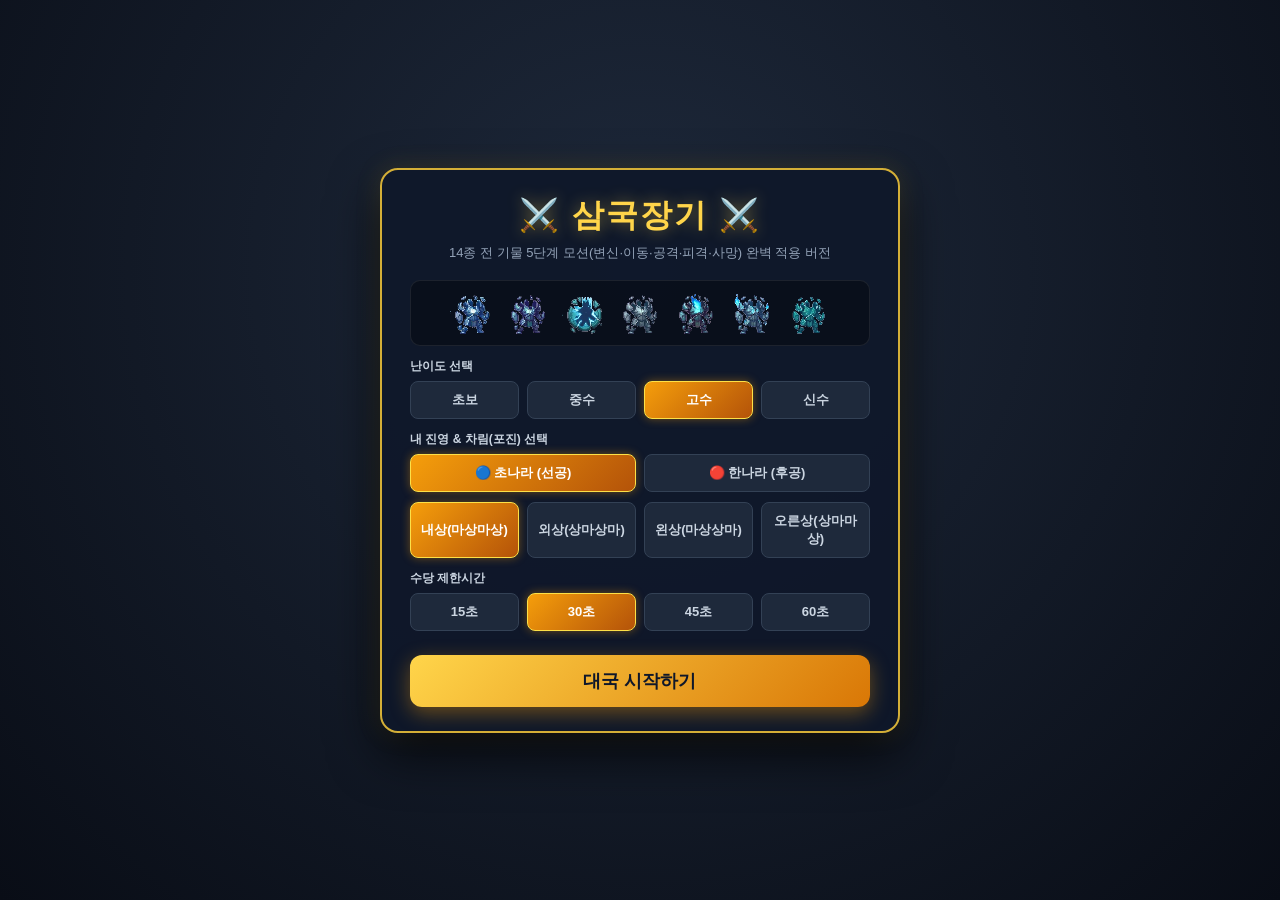
==== games/janggi/index.html @ 3f54d917 "Add files via upload" ====
<!DOCTYPE html>
<html lang="ko">
<head>
<meta charset="UTF-8">
<meta name="viewport" content="width=device-width,initial-scale=1.0,maximum-scale=1.0,user-scalable=no">
<title>삼국장기 - 캐릭터 모션 & 극한 타격 에디션</title>
<style>
*{box-sizing:border-box;-webkit-tap-highlight-color:transparent}
body{margin:0;padding:0;background:#0a0e1a;color:#f1f5f9;font-family:'Malgun Gothic','Apple SD Gothic Neo',sans-serif;overflow:hidden;user-select:none;-webkit-user-select:none}
#st{position:fixed;inset:0;display:flex;flex-direction:column;align-items:center;justify-content:center;background:radial-gradient(circle at 50% 30%,#1e293b 0%,#090d16 100%);z-index:20;padding:16px}
.lobby-card{background:rgba(15,23,42,0.92);border:2px solid #d4af37;border-radius:18px;padding:24px 28px;max-width:520px;width:100%;box-shadow:0 20px 50px rgba(0,0,0,0.75),0 0 25px rgba(212,175,55,0.2);text-align:center}
.lobby-title{font-size:32px;font-weight:900;color:#ffd54a;margin:0 0 6px;text-shadow:0 0 16px rgba(255,213,74,0.45);letter-spacing:2px}
.lobby-sub{font-size:13px;color:#94a3b8;margin-bottom:18px}
.sec-label{font-size:12px;font-weight:700;color:#cbd5e1;text-align:left;margin:12px 0 6px;display:block}
.opt-row{display:grid;grid-template-columns:repeat(4,1fr);gap:8px;margin-bottom:10px}
.opt-btn{background:#1e293b;color:#cbd5e1;border:1px solid #334155;padding:9px 6px;border-radius:8px;font-weight:700;font-size:13px;cursor:pointer;transition:0.15s}
.opt-btn.on{background:linear-gradient(135deg,#f59e0b,#b45309);color:#fff;border-color:#fde047;box-shadow:0 0 10px rgba(245,158,11,0.4)}
.start-btn{width:100%;margin-top:14px;padding:14px;font-size:18px;font-weight:900;border:none;border-radius:12px;cursor:pointer;background:linear-gradient(135deg,#ffd54a,#d97706);color:#0f172a;box-shadow:0 6px 20px rgba(245,158,11,0.4);transition:0.15s}
.start-btn:active{transform:scale(0.98)}
.preview-strip{display:flex;justify-content:center;gap:8px;margin:10px 0 6px;padding:8px;background:rgba(0,0,0,0.35);border-radius:10px;border:1px solid rgba(255,255,255,0.08)}
.preview-strip canvas{width:48px;height:48px;image-rendering:pixelated}

#g{display:none;position:fixed;inset:0;background:#0b101d}
#hud{position:absolute;top:0;left:0;width:100%;height:50px;background:rgba(10,15,28,0.95);border-bottom:1px solid rgba(212,175,55,0.3);display:flex;align-items:center;justify-content:space-between;padding:0 12px;z-index:8}
.p-badge{display:flex;align-items:center;gap:8px;font-weight:900;font-size:15px;padding:5px 12px;border-radius:8px;background:rgba(255,255,255,0.05);border:1px solid transparent}
.p-badge.c{color:#38bdf8}.p-badge.h{color:#f87171}
.p-badge.on{border-color:#ffd54a;background:rgba(255,213,74,0.12);box-shadow:0 0 12px rgba(255,213,74,0.25)}
#tm-box{display:flex;align-items:center;gap:10px}
#tm{font-weight:900;font-size:20px;color:#ffd54a;background:rgba(0,0,0,0.5);padding:4px 12px;border-radius:8px;border:1px solid rgba(255,213,74,0.3);min-width:66px;text-align:center}
#tn{font-size:13px;font-weight:800;color:#e2e8f0}
.hud-actions{display:flex;align-items:center;gap:6px}
.hbtn{background:#1e293b;color:#e2e8f0;border:1px solid #475569;padding:6px 10px;border-radius:7px;font-size:12px;font-weight:700;cursor:pointer}
.hbtn.on{background:#0284c7;border-color:#7dd3fc;color:#fff}
.hbtn.danger{background:#991b1b;border-color:#f87171}

#cv{position:absolute;left:0;top:50px;display:block;touch-action:none}

#skill-bar{position:absolute;bottom:0;left:0;width:100%;height:54px;background:rgba(10,15,28,0.96);border-top:1px solid rgba(212,175,55,0.3);display:flex;align-items:center;justify-content:center;gap:6px;padding:0 8px;z-index:8;overflow-x:auto}
.sbtn{background:linear-gradient(180deg,#1e293b,#0f172a);color:#ffd54a;border:1px solid rgba(255,213,74,0.45);padding:7px 11px;border-radius:8px;font-size:12px;font-weight:800;cursor:pointer;white-space:nowrap;display:flex;align-items:center;gap:4px;box-shadow:0 2px 6px rgba(0,0,0,0.4)}
.sbtn:hover{background:#334155}
.sbtn:active{transform:scale(0.95)}
.sbtn.ult{border-color:#f87171;color:#fca5a5;background:linear-gradient(180deg,#450a0a,#1f0505)}

#ov{position:fixed;inset:0;background:rgba(0,0,0,0.82);display:none;align-items:center;justify-content:center;flex-direction:column;z-index:25}
.ov-card{background:#0f172a;border:2px solid #ffd54a;border-radius:16px;padding:28px 36px;text-align:center;box-shadow:0 0 40px rgba(255,213,74,0.3)}
#ot{font-size:28px;font-weight:900;color:#ffd54a;margin:0 0 10px}
#os{font-size:14px;color:#cbd5e1;margin-bottom:20px}

#toast{position:fixed;top:62px;left:50%;transform:translateX(-50%);background:rgba(15,23,42,0.95);color:#ffd54a;border:1px solid #ffd54a;padding:8px 18px;border-radius:99px;font-size:13px;font-weight:800;z-index:30;pointer-events:none;opacity:0;transition:opacity 0.25s;box-shadow:0 6px 20px rgba(0,0,0,0.5)}
</style>
</head>
<body>

<div id="st">
  <div class="lobby-card">
    <div class="lobby-title">⚔️ 삼국장기 ⚔️</div>
    <div class="lobby-sub">14종 전 기물 5단계 모션(변신·이동·공격·피격·사망) 완벽 적용 버전</div>

    <div class="preview-strip" id="lobby-preview" title="적용된 기물 캐릭터 미리보기"></div>

    <span class="sec-label">난이도 선택</span>
    <div class="opt-row" id="lv-row">
      <button class="opt-btn" data-lv="초보">초보</button>
      <button class="opt-btn" data-lv="중수">중수</button>
      <button class="opt-btn on" data-lv="고수">고수</button>
      <button class="opt-btn" data-lv="신수">신수</button>
    </div>

    <span class="sec-label">내 진영 & 차림(포진) 선택</span>
    <div class="opt-row" id="side-row" style="grid-template-columns:repeat(2,1fr)">
      <button class="opt-btn on" data-side="c">🔵 초나라 (선공)</button>
      <button class="opt-btn" data-side="h">🔴 한나라 (후공)</button>
    </div>
    <div class="opt-row" id="setup-row">
      <button class="opt-btn on" data-si="0">내상(마상마상)</button>
      <button class="opt-btn" data-si="1">외상(상마상마)</button>
      <button class="opt-btn" data-si="2">왼상(마상상마)</button>
      <button class="opt-btn" data-si="3">오른상(상마마상)</button>
    </div>

    <span class="sec-label">수당 제한시간</span>
    <div class="opt-row" id="time-row">
      <button class="opt-btn" data-tm="15">15초</button>
      <button class="opt-btn on" data-tm="30">30초</button>
      <button class="opt-btn" data-tm="45">45초</button>
      <button class="opt-btn" data-tm="60">60초</button>
    </div>

    <button class="start-btn" onclick="startAI()">대국 시작하기</button>
  </div>
</div>

<div id="g">
  <div id="hud">
    <div style="display:flex;align-items:center;gap:6px">
      <div id="nc" class="p-badge c on">초(楚) 플레이어</div>
      <div id="nh" class="p-badge h">한(漢) AI</div>
    </div>
    <div id="tm-box">
      <div id="tm">0:30</div>
      <div id="tn">초나라 차례</div>
    </div>
    <div class="hud-actions">
      <button class="hbtn" id="btn-view" onclick="toggleCharView()" title="평상시 보드 위 기물을 장기알 또는 캐릭터로 전환">🎭 캐릭터 상시표시: OFF</button>
      <button class="hbtn" onclick="undoMove()">↩️ 무르기</button>
      <button class="hbtn" onclick="passTurn()">⏭️ 한수쉼</button>
      <button class="hbtn danger" onclick="lobby()">나가기</button>
    </div>
  </div>

  <canvas id="cv"></canvas>

  <div id="skill-bar">
    <button class="sbtn ult" onclick="fireSkill('nuke')">☢️ 핵폭탄</button>
    <button class="sbtn ult" onclick="fireSkill('meteor')">☄️ 메테오</button>
    <button class="sbtn ult" onclick="fireSkill('kame')">⚡ 에네르기파</button>
    <button class="sbtn" onclick="fireSkill('fist')">👊 주먹 강타</button>
    <button class="sbtn" onclick="fireSkill('hammer')">🔨 망치 분쇄</button>
    <button class="sbtn" onclick="fireSkill('gun')">🔫 총격 난사</button>
    <button class="sbtn" onclick="clearCracks()">✨ 파손 복구</button>
  </div>
</div>

<div id="ov">
  <div class="ov-card">
    <div id="ot">대국 종료</div>
    <div id="os">승패 결과</div>
    <div style="display:flex;gap:10px;justify-content:center">
      <button class="start-btn" style="margin:0;padding:10px 22px;font-size:15px" onclick="startAI()">다시 대국</button>
      <button class="opt-btn" style="padding:10px 22px;font-size:15px" onclick="lobby()">로비로</button>
    </div>
  </div>
</div>

<div id="toast"></div>

<script>
/* ==== 1. 7종 기물(P,G,B,N,C,R,K) x 10행(한5행·초5행) x 7열 스프라이트 아틀라스 데이터 ==== */
const ATLAS_DATA = {"P": "[data-uri]", "G": "[data-uri]", "B": "[data-uri]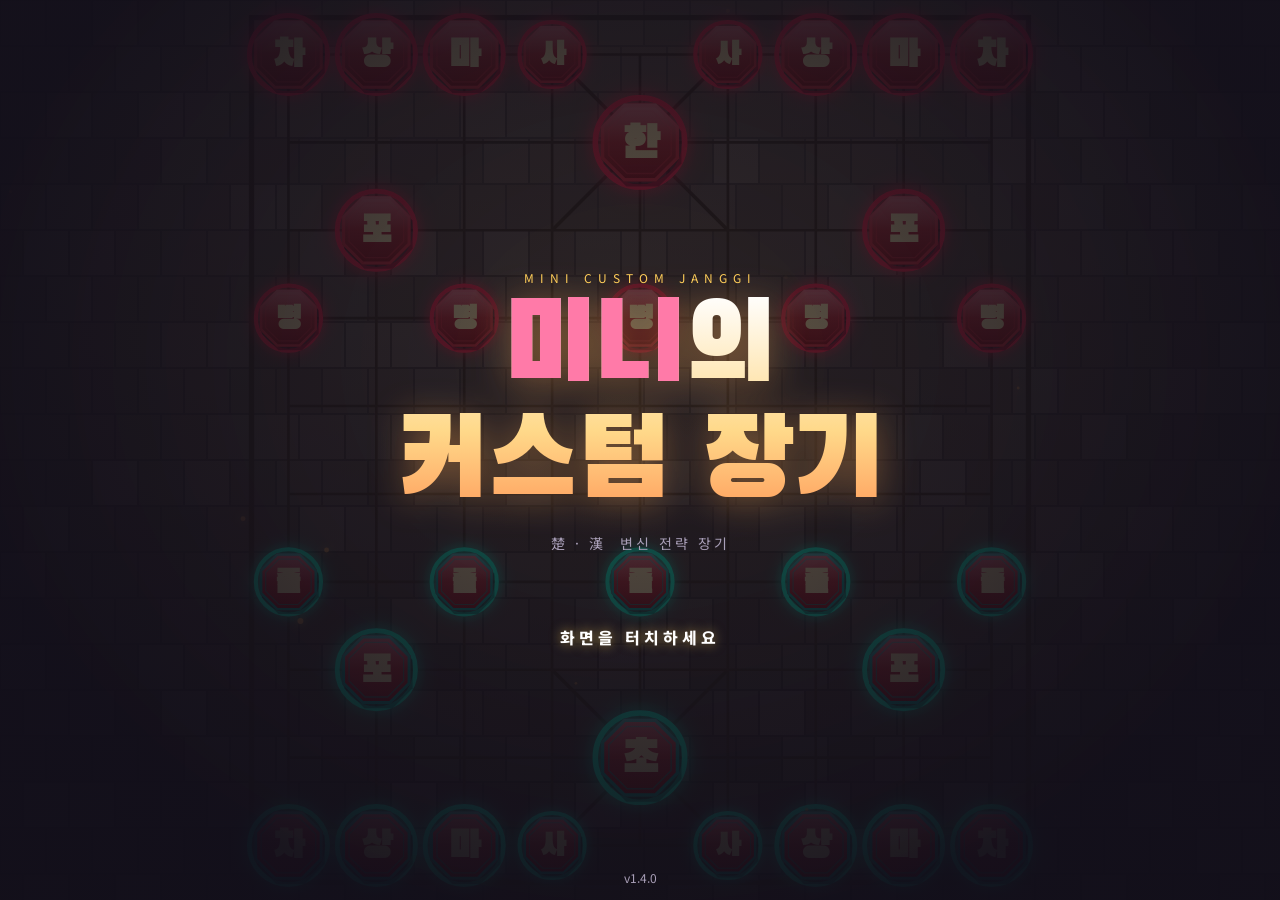
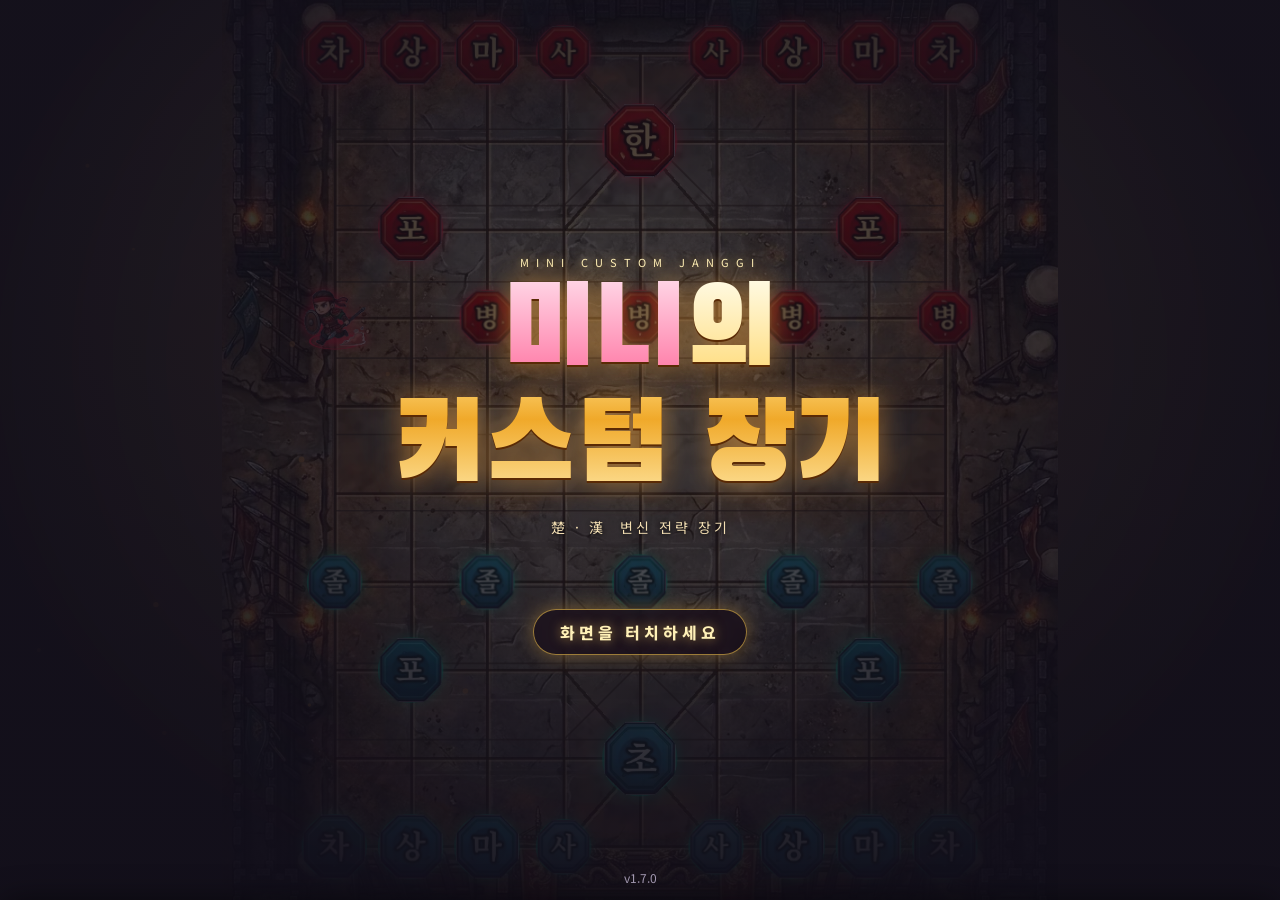
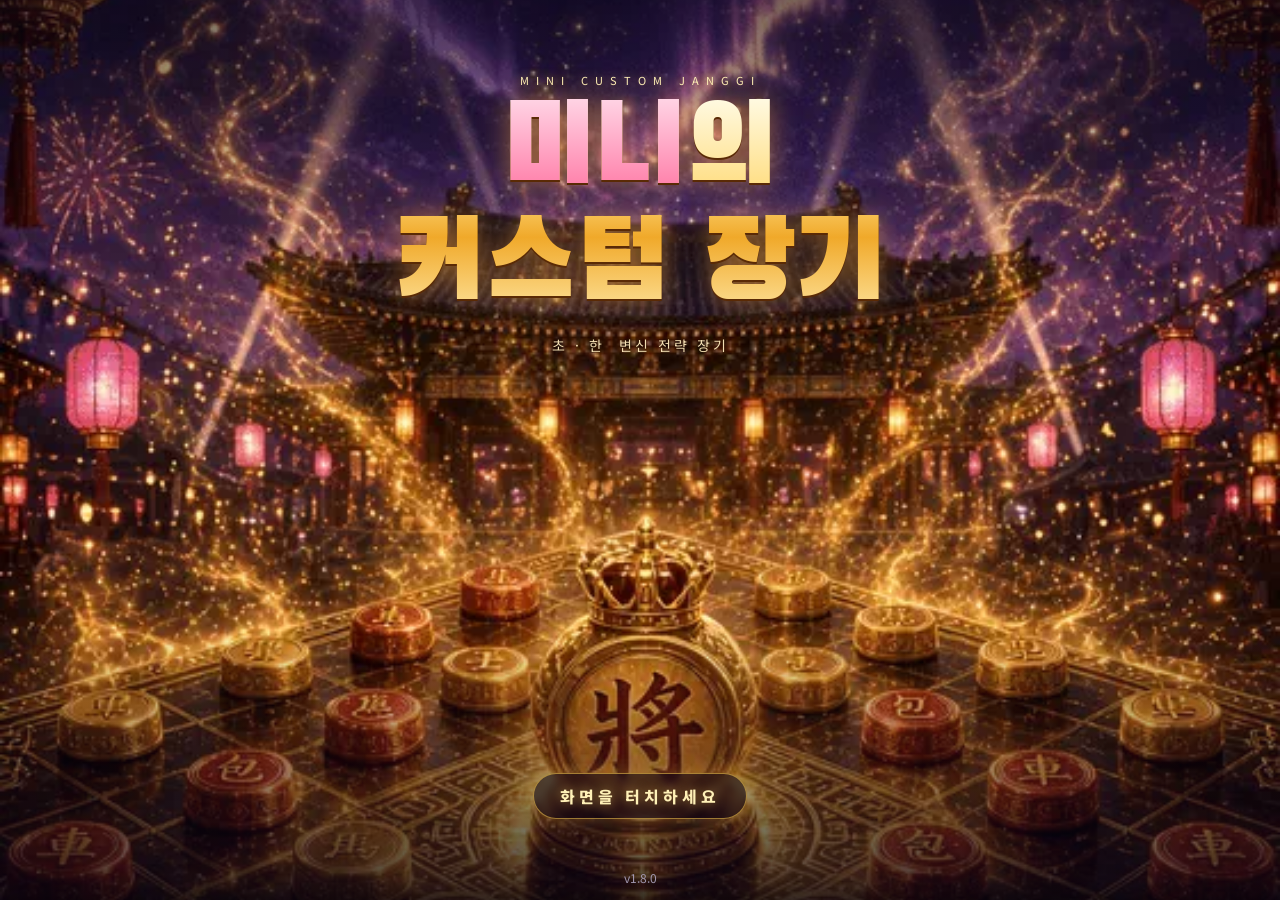
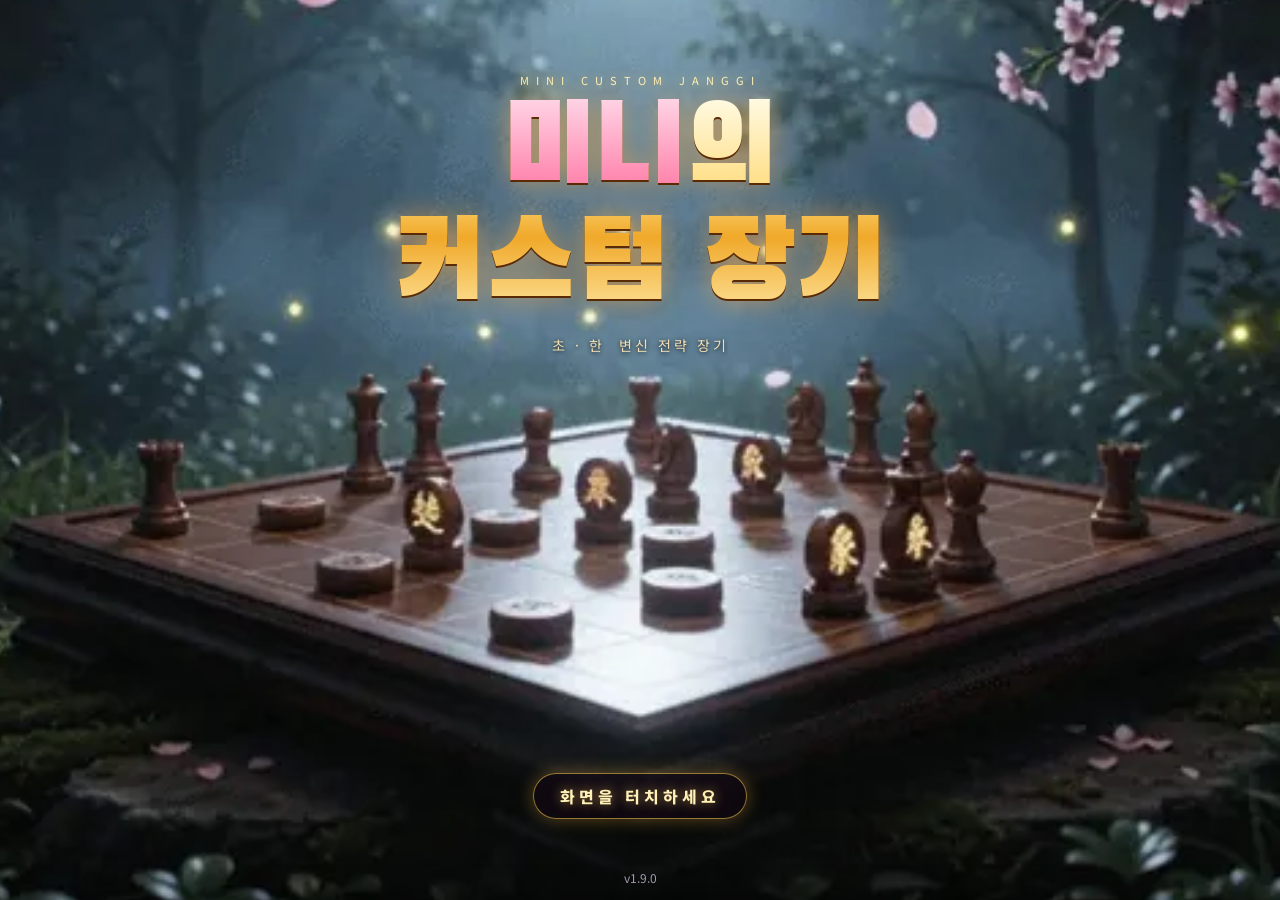
